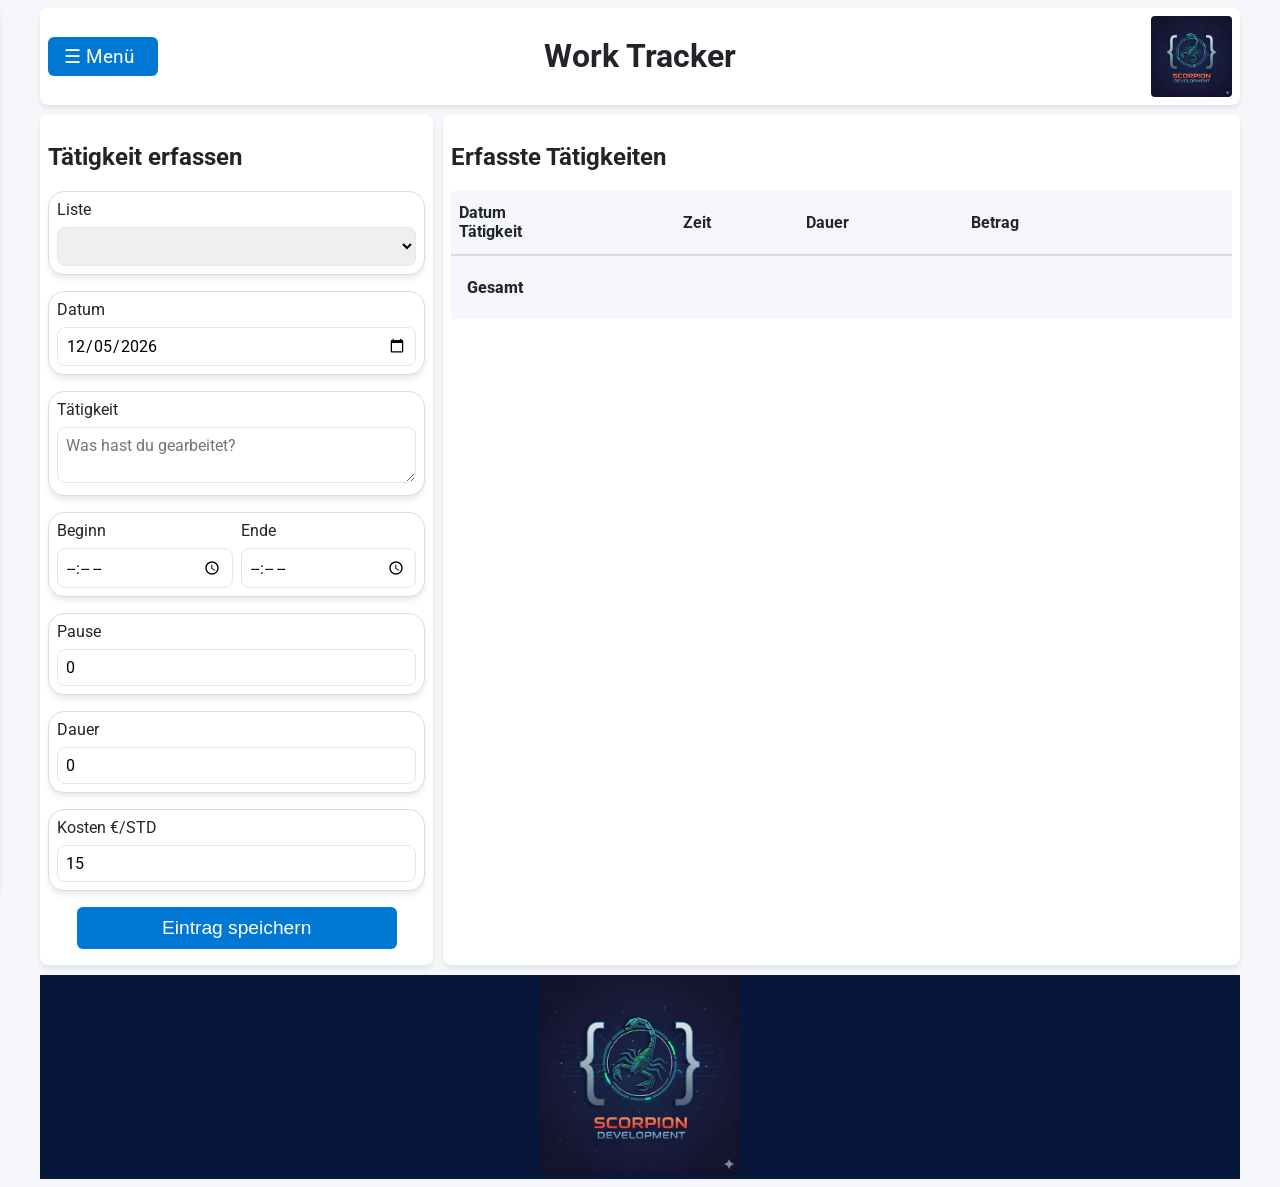
==== index.html @ b7560493 "Add files via upload Erster Commit der Daten" ====
<!doctype html>
<html lang="de">
  <head>
    <!--
    Die Reihenfolge im <head> ist sinnvollerweise foldende:
      1. meta
      2. link
      3. script
      4. title
      -->
    <meta charset="UTF-8" />
    <meta name="viewport" content="width=device-width, initial-scale=1.0" />

    <!-- Verknüpfung der CSS-Datei in die HTML -->

    <link rel="stylesheet" href="style_work-tracker.css" />

    <link rel="preconnect" href="https://fonts.gstatic.com" crossorigin />
    <link rel="preconnect" href="https://fonts.googleapis.com" />

    <link
      href="https://fonts.googleapis.com/css2?family=Roboto:ital,wght@0,100..900;1,100..900&display=swap"
      rel="stylesheet"
    />

    <!-- EIGENES ICON -->
    <link rel="icon" type="image/x-icon" href="img/scorp_dev_logo.jpg" />

    <!-- Verknüpfung der Javascript-Datei in die HTML Seite. -->
    <!-- Das können auch mehrere sein z. B. auch extern oder Links für z. B. Firebase etc -->
    <script src="app.js" defer></script>

    <title>Work Tracker</title>
  </head>
  <body>
    <!-- Sichtbarer Bereich auf der Seite -->

    <!-- SIDEBAR -->

    <!-- Die versteckte Checkbox steuert den Zustand -->
    <input type="checkbox" id="sidebar-toggle" />

    <!-- Die Sidebar selbst -->
    <div class="sidebar">
      <!-- Schließen-Button innerhalb der Sidebar -->
      <label for="sidebar-toggle" class="close-btn">✕</label>
      <nav>
        <h2>Arbeitslisten</h2>
        <div class="items-center">
          <button id="open_dialog_add_new_list" type="button" class="button-custom1">
            <svg
              xmlns="http://www.w3.org/2000/svg"
              height="21px"
              viewBox="0 -960 960 960"
              width="29px"
              fill="#212529"
            >
              <path d="M440-440H200v-80h240v-240h80v240h240v80H520v240h-80v-240Z" />
            </svg>
            Liste hinzufügen
          </button>
        </div>
        <div class="items-center">
          <button type="button" class="button-custom1" id="deleteListBt">
            <svg
              xmlns="http://www.w3.org/2000/svg"
              height="24px"
              viewBox="0 -960 960 960"
              width="24px"
              fill="#212529"
            >
              <path d="M200-440v-80h560v80H200Z" />
            </svg>
            Liste löschen
          </button>
        </div>
      </nav>
    </div>

    <div class="main" id="main">
      <div class="header">
        <!-- Der Button zum Öffnen (Hamburger-Icon oder Text) -->
        <label for="sidebar-toggle" class="menue-btn">☰ Menü</label>

        <h1>Work Tracker</h1>
        <img class="header-logo" src="img/scorp_dev_logo.jpg" alt="Logo ScorpionDevelopment" />
      </div>

      <!-- Record Area -->
      <form class="record">
        <h2>Tätigkeit erfassen</h2>
        <!-- Input list of activities -->
        <div class="card-1">
          <label for="area-of-activity" class="block mg-bot-8">Liste</label>
          <select id="area-of-activity" name="area-of-activity" class="block w-full">
            <!-- <option value="Liste 1">Eiberg</option> -->
          </select>
        </div>

        <!-- Input date, pre-set via JS with current date -->
        <div class="card-1">
          <label class="block mg-bot-8">Datum</label>
          <input class="block" type="date" id="date-of-activity" required />
        </div>

        <!-- Input aktivity -->
        <div class="card-1">
          <label class="block mg-bot-8">Tätigkeit</label>
          <textarea class="" id="activity" placeholder="Was hast du gearbeitet?"></textarea>
        </div>

        <!-- Input time -->
        <div class="card-1 disp-flex">
          <div class="flex1">
            <!-- Input beginn aktivitiy -->
            <label class="block mg-bot-8">Beginn</label>
            <input class="block" type="time" id="start-time" />
          </div>
          <!-- Input end aktivitiy -->
          <div class="flex1">
            <label class="block width-auto mg-bot-8">Ende</label>
            <input class="block" type="time" id="end-time" />
          </div>
        </div>

        <!--  Input break of activity -->
        <div class="card-1">
          <label class="block mg-bot-8">Pause</label>
          <input class="block" type="number" id="break-time" value="0" />
        </div>
        <!-- Input duration of activity -->
        <div class="card-1">
          <label class="block mg-bot-8">Dauer</label>
          <input class="block" type="number" id="duration" value="0" />
        </div>
        <!-- Input cost per hour of activity -->
        <div class="card-1">
          <label class="block mg-bot-8">Kosten €/STD</label>
          <input class="block" type="number" value="15" />
        </div>
        <div class="items-center">
          <button type="button" class="button-custom1" id="save-activity">Eintrag speichern</button>
        </div>
      </form>

      <!-- <div class="display">
        <h2>Erfasste Tätigkeiten</h2>
        <div class="overflow-x-auto m-w-full">
          <table>
            <thead class="sticky-5">
              <tr>
                <th>Datum <br />Tätigkeit</th>
                <th>Zeit</th>
                <th>Dauer</th>
                <th>Betrag</th>
                <th></th>
                <th></th>
              </tr>
            </thead>
            <tbody id="activity-table"> -->
      <!-- Ab hier per JS einfügen -->
      <!-- Start Eintrag -->

      <!-- Ende Eintrag -->
      <!-- <tr>
                <td>
                  <div class="mg-bot-4">03.08.26</div>
                  <div class="text-secondary">Programmieren</div>
                </td>
                <td>
                  <div class="mg-bot-4">07:00 - 12:00</div>
                  <div class="text-secondary">Pause: 15 Min.</div>
                </td>
                <td>4,75 Std.</td>
                <td>71,25€</td>
                <td>
                  <div class="td-del">
                    <button type="button" class="icon-button edit-button">
                      <svg
                        xmlns="http://www.w3.org/2000/svg"
                        height="24px"
                        viewBox="0 -960 960 960"
                        width="24px"
                        fill=""
                      >
                        <path
                          d="M200-200h57l391-391-57-57-391 391v57Zm-80 80v-170l528-527q12-11 26.5-17t30.5-6q16 0 31 6t26 18l55 56q12 11 17.5 26t5.5 30q0 16-5.5 30.5T817-647L290-120H120Zm640-584-56-56 56 56Zm-141 85-28-29 57 57-29-28Z"
                        ></path>
                      </svg>
                    </button>
                  </div>
                </td>

                <td>
                  <div class="td-del">
                    <button type="button" class="icon-button delete-button">
                      <svg
                        xmlns="http://www.w3.org/2000/svg"
                        height="24px"
                        viewBox="0 -960 960 960"
                        width="24px"
                        fill=""
                      >
                        <path
                          d="M280-120q-33 0-56.5-23.5T200-200v-520h-40v-80h200v-40h240v40h200v80h-40v520q0 33-23.5 56.5T680-120H280Zm400-600H280v520h400v-520ZM360-280h80v-360h-80v360Zm160 0h80v-360h-80v360ZM280-720v520-520Z"
                        ></path>
                      </svg>
                    </button>
                  </div>
                </td>
              </tr>
            </tbody>
            <tfoot>
              <tr>
                <td>Gesamt</td>
                <td></td>
                <td></td>
                <td></td>
              </tr>
            </tfoot>
          </table>
        </div>
      </div> -->

      <!-- Footer -->
      <div class="footer">
        <div>
          <a href="#"
            ><img class="footer-img" src="img/scorp_dev_logo.jpg" alt="Logo ScorpionDevelopment"
          /></a>
        </div>
      </div>
    </div>

    <!-- Eingabedialog für neue Liste -->

    <dialog id="dialog-add-list-item">
      <div class="card-2">
        <form action="" method="dialog">
          <label class="block mg-bot-8" for="name_new_activity-area">Name der neuen Liste</label>
          <input
            class="block mg-bot-8"
            name="name_new_activity-area"
            type="text"
            placeholder="Namen eingeben"
            id="name_new_activity-area"
          />
          <button type="button" id="close_dialog_add_new_list" class="button-custom1">
            Neue Liste hinzufügen
          </button>
          <button type="button" id="close_dialog_add_list_item" class="button-custom1">
            Abbrechen
          </button>
        </form>
      </div>
    </dialog>

    <!-- Warnung wenn Eintrag beim hinzufügen einer neuen Liste vergessen wurde -->
    <dialog id="warning">
      <div class="card-2">
        <div class="mg-bot-8">Es ist kein Name eingegeben worden!!!</div>
        <button type="button" id="close_dialog_warning" class="block button-custom1">Zurück</button>
        <button type="button" id="close_dialog_warning_end" class="button-custom1">
          Abbrechen
        </button>
      </div>
    </dialog>

    <!-- Dialog zum  Löschen von Listen -->
    <dialog id="deleteListDialog">
      <ul id="deleteList"></ul>
      <button type="button" id="close_dialog_delete_list" class="button-custom1">Schließen</button>
    </dialog>
  </body>
</html>
---- style_work-tracker.css ----
/*########################################################################*/
/*Dieser Eintrag sollte grundsätzlich mit aufgenommen werden, 
um die Größen der Elemente auch mit %-Angaben sauber berechnen zu können 
(Best-Practice lt. Janis Seemann */
* {
  box-sizing: border-box;
}
/*########################################################################*/
/*########################################################################*/
/* Hier geht es darum Variablen anzulegen, um diese später im Coding direkt
verwenden zu können. So schafft man ein strukturiertes Aussehen.
Die Variablen können dann z. B. wie folgt aufgerufen/verwendet werden:

*/

:root {
  /* Hintergründe */
  --bg-primary: rgb(245, 247, 250);
  --bg-secondary: rgb(255, 255, 255);

  /* Schriftfarben */
  --text-primary: rgb(33, 37, 41);
  --text-secondary: rgb(108, 117, 125);

  /* Buttons */
  --button-primary: rgb(0, 120, 212);
  --button-primary-hover: rgb(16, 110, 190);

  /* Rahmen */
  --border-color: rgb(218, 220, 224);

  --boxshadow: 0 4px 6px -1px rgb(0 0 0 / 0.1);

  /* Optional */
  --success: rgb(16, 124, 16);
  --warning: rgb(255, 185, 0);
  --danger: rgb(209, 52, 56);
}
/*########################################################################*/

/*########################################################################*/

/* ".clearfix::after" wird immer gesetzt,
wenn ein "float" verwendet wird, damit die Elemente sauber 
in der Größe berechnet werden und nichts über das 
parent-Element überragt*/
.clearfix::after {
  content: "";
  clear: both;
  display: table;
}
/*########################################################################*/

html {
  min-height: 100%;
  /* font-family: "Segoe UI", Tahoma, Geneva, Verdana, sans-serif; */
  font-family: "Roboto", sans-serif;
}

body {
  background-color: var(--bg-primary);
  display: flex;
  justify-content: center;
  width: 100%;
  color: var(--text-primary);
  margin: 0;
  padding: 0;
}

/*########################################################################*/

/* 1. Verstecke die eigentliche Checkbox komplett */
#sidebar-toggle {
  display: none;
}

/* 3. Styling für die Sidebar */
.sidebar {
  position: fixed;
  top: 0;
  left: -250px; /* Startposition: Komplett außerhalb des linken Bildschirms */
  width: 250px;
  min-height: 100vh;
  background-color: var(--bg-primary);
  border-radius: 16px;
  transition: left 0.3s ease; /* Ermöglicht das flüssige Reinschieben */
  box-shadow: var(--boxshadow);
  z-index: 20; /* Liegt über dem Öffnen-Button */
  padding: 60px 8px 8px 8px;
}

/* Schließen-Button in der Sidebar */
.close-btn {
  position: absolute;
  top: 15px;
  right: 20px;
  color: white;
  background-color: var(--button-primary);
  font-size: 24px;
  cursor: pointer;
  border-radius: 5px;
  display: inline-flex;
  justify-content: center;
  align-items: center;
  width: 30px;
  aspect-ratio: 1/1;
}

/* 4. DIE MAGIE: Wenn Checkbox aktiv (checked), schiebe Sidebar ins Bild */
#sidebar-toggle:checked ~ .sidebar {
  left: 16px; /* Verschiebt die Sidebar auf die sichtbare Position */
}

.sidebar > nav > h2 {
  color: var(--text-primary);
  background-color: var(--bg-secondary);
  display: inline-block;
  width: 100%;
  padding: 8px;
  margin-bottom: 8px;
  border-radius: 8px;
}

.main {
  display: grid;
  grid-template-columns: 1fr 1fr 1fr;
  grid-template-areas:
    "header header header "
    "record display display"
    "footer footer footer";

  gap: 10px;
  padding: 8px;
  border-radius: 16px;
  min-height: 380px;
  width: 95%;
  max-width: 1500px;
}

/* Mobilgeräte */
@media (max-width: 768px) {
  .main {
    grid-template-columns: 1fr;
    grid-template-areas: " header" "record" "display" "footer";
  }
}

.header,
.record,
.display,
.aktionbox {
  border-radius: 8px;
  padding: 8px;
  background-color: var(--bg-secondary);
  box-shadow: var(--boxshadow);
}

.header {
  grid-area: header;
  display: flex;
  justify-content: center;
  align-items: center;
  color: var(--text-primary);
  position: relative;
}

.record {
  grid-area: record;
  display: flex;
  flex-direction: column;
}
.display {
  grid-area: display;
  min-width: 0;
}

.aktionbox {
  grid-area: aktionbox;
  display: flex;
  flex-direction: column;
  justify-content: center;
  align-items: center;
}

.footer {
  grid-area: footer;
  display: flex;
  justify-content: center;
}

.footer-img {
  height: 200px;
}
.footer > div {
  width: 100%;
  background-color: rgb(6, 23, 59);
  text-align: center;
}

.header-logo {
  height: calc(100% - 16px);
  right: 8px;
  position: absolute;
  border-radius: 4px;
}

.card-1 {
  background-color: var(--bg-secondary);
  border: 1px solid var(--border-color);

  box-shadow: var(--boxshadow);
  padding: 8px;
  border-radius: 16px;
  margin-bottom: 16px;
}

.items-center {
  display: flex;
  justify-content: center;
}
.button-custom1 {
  display: block;
  background-color: var(--button-primary);
  color: rgb(255, 255, 255);
  border: none;
  padding: 10px 16px;
  border-radius: 6px;
  cursor: pointer;
  width: 320px;
  font-size: 1.2rem;
  margin-bottom: 8px;
}

.button-custom1:hover,
.add-button-custom1:hover {
  background-color: var(--button-primary-hover);
}

.button-custom1:active {
  background-color: var(--button-primary);
}

.menue-btn {
  display: block;
  position: absolute;
  background-color: var(--button-primary);
  color: rgb(255, 255, 255);
  border: none;
  left: 8px;
  padding: 8px 16px;
  border-radius: 6px;
  cursor: pointer;
  width: 110px;
  font-size: 1.2rem;
}

.text-secondary {
  color: var(--text-secondary);
}

.mg-bot-4 {
  margin-bottom: 4px;
}
.mg-bot-8 {
  margin-bottom: 8px;
}

.block {
  display: block;
}

.width-auto {
  width: auto;
}
.w-full {
  width: 100%;
}

.m-w-full {
  max-width: 100%;
}

.disp-flex {
  display: flex;
  gap: 8px;
}

.flex1 {
  flex: 1;
}

.overflow-x-auto {
  overflow-x: auto;
}

input[type="date"] {
  font-family: "Roboto", monospace;
}

input,
textarea,
select {
  border: 1px solid #e2e8f0;
  border-radius: 8px;
  font-family: "Roboto", monospace;
  padding: 8px;
  width: 100%;
  font-size: 1rem;
}

/* Styling Tabelle */

table {
  width: 100%;
  max-height: 500px;
  background-color: var(--bg-secondary);
  box-shadow: var(--boxshadow);
  border-collapse: collapse;
}

th,
td {
  text-align: left;
  padding: 8px 8px 8px 8px;
  height: 64px;
  white-space: nowrap;
  background-color: var(--bg-primary);
}

td:nth-child(1) {
  padding: 8px 8px 8px 16px;
}

.td-del {
  display: flex;
  text-align: center;
  justify-content: center;
}

thead {
  color: var(--text-primary);
  background-color: var(--bg-primary);
  border-bottom: 2px solid var(--border-color);
}

tfoot > tr {
  border-top: 2px solid var(--border-color);
  font-weight: 800;
}

tr:nth-child(even) {
  background-color: var(--bg-primary);
}

.icon-button {
  padding: 3px;
  background: none;
  border: none;
  display: flex;
  justify-content: center;
  align-items: center;
  cursor: pointer;
  transition: 300ms ease;
}

.delete-button:hover svg {
  fill: var(--danger);
  transition: 300ms ease;
}

.edit-button:hover svg {
  fill: var(--success);
  transition: 300ms ease;
}

.button-custom1 svg {
  fill: var(--bg-primary);
  padding-right: 8px;
  transition: 300ms ease;
}

.card-2 {
  background-color: var(--bg-secondary);
  border: 1px solid var(--border-color);
  display: flex;
  flex-direction: column;
  box-shadow: var(--boxshadow);
  padding: 8px;
  border-radius: 16px;
}

dialog {
  border: none;
  border-radius: 24px;
  font-size: 1rem;
}

ul {
  width: 100%;
  list-style: none;
  margin: 0;
  padding: 0;
}

.deleteItem {
  margin-bottom: 8px;
}
.card-3 {
  background-color: var(--bg-secondary);
  border: 1px solid var(--border-color);
  display: flex;
  flex-direction: row;
  align-items: center;
  box-shadow: var(--boxshadow);
  padding: 8px;
  border-radius: 16px;
}

.card-3 > div {
  font-size: 1.2rem;
  padding-left: 4px;
}
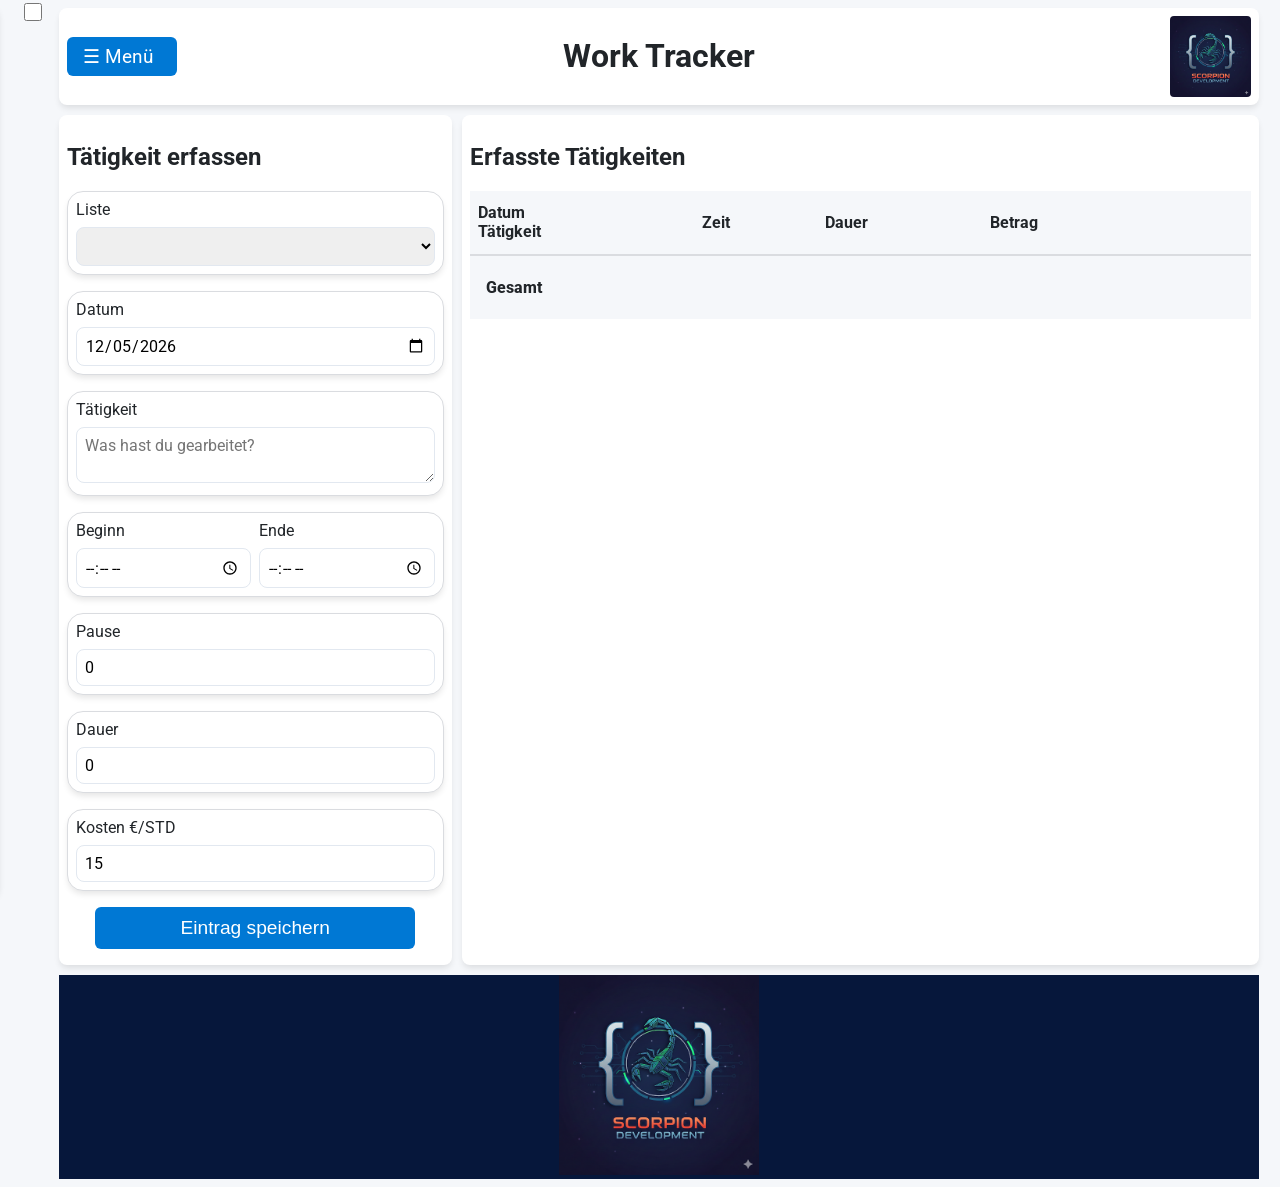
==== commit 06a8a795: "Add sidebar close_open function" ====
--- a/index.html
+++ b/index.html
@@ -5,7 +5,7 @@
     Die Reihenfolge im <head> ist sinnvollerweise foldende:
       1. meta
       2. link
-      3. script
+      3. script 
       4. title
       -->
     <meta charset="UTF-8" />
@@ -18,10 +18,7 @@
     <link rel="preconnect" href="https://fonts.gstatic.com" crossorigin />
     <link rel="preconnect" href="https://fonts.googleapis.com" />
 
-    <link
-      href="https://fonts.googleapis.com/css2?family=Roboto:ital,wght@0,100..900;1,100..900&display=swap"
-      rel="stylesheet"
-    />
+    <link href="https://fonts.googleapis.com/css2?family=Roboto:ital,wght@0,100..900;1,100..900&display=swap" rel="stylesheet" />
 
     <!-- EIGENES ICON -->
     <link rel="icon" type="image/x-icon" href="img/scorp_dev_logo.jpg" />
@@ -48,13 +45,7 @@
         <h2>Arbeitslisten</h2>
         <div class="items-center">
           <button id="open_dialog_add_new_list" type="button" class="button-custom1">
-            <svg
-              xmlns="http://www.w3.org/2000/svg"
-              height="21px"
-              viewBox="0 -960 960 960"
-              width="29px"
-              fill="#212529"
-            >
+            <svg xmlns="http://www.w3.org/2000/svg" height="21px" viewBox="0 -960 960 960" width="29px" fill="#212529">
               <path d="M440-440H200v-80h240v-240h80v240h240v80H520v240h-80v-240Z" />
             </svg>
             Liste hinzufügen
@@ -62,13 +53,7 @@
         </div>
         <div class="items-center">
           <button type="button" class="button-custom1" id="deleteListBt">
-            <svg
-              xmlns="http://www.w3.org/2000/svg"
-              height="24px"
-              viewBox="0 -960 960 960"
-              width="24px"
-              fill="#212529"
-            >
+            <svg xmlns="http://www.w3.org/2000/svg" height="24px" viewBox="0 -960 960 960" width="24px" fill="#212529">
               <path d="M200-440v-80h560v80H200Z" />
             </svg>
             Liste löschen
@@ -225,9 +210,7 @@
       <!-- Footer -->
       <div class="footer">
         <div>
-          <a href="#"
-            ><img class="footer-img" src="img/scorp_dev_logo.jpg" alt="Logo ScorpionDevelopment"
-          /></a>
+          <a href="#"><img class="footer-img" src="img/scorp_dev_logo.jpg" alt="Logo ScorpionDevelopment" /></a>
         </div>
       </div>
     </div>
@@ -238,19 +221,9 @@
       <div class="card-2">
         <form action="" method="dialog">
           <label class="block mg-bot-8" for="name_new_activity-area">Name der neuen Liste</label>
-          <input
-            class="block mg-bot-8"
-            name="name_new_activity-area"
-            type="text"
-            placeholder="Namen eingeben"
-            id="name_new_activity-area"
-          />
-          <button type="button" id="close_dialog_add_new_list" class="button-custom1">
-            Neue Liste hinzufügen
-          </button>
-          <button type="button" id="close_dialog_add_list_item" class="button-custom1">
-            Abbrechen
-          </button>
+          <input class="block mg-bot-8" name="name_new_activity-area" type="text" placeholder="Namen eingeben" id="name_new_activity-area" />
+          <button type="button" id="close_dialog_add_new_list" class="button-custom1">Neue Liste hinzufügen</button>
+          <button type="button" id="close_dialog_add_list_item" class="button-custom1">Abbrechen</button>
         </form>
       </div>
     </dialog>
@@ -260,9 +233,7 @@
       <div class="card-2">
         <div class="mg-bot-8">Es ist kein Name eingegeben worden!!!</div>
         <button type="button" id="close_dialog_warning" class="block button-custom1">Zurück</button>
-        <button type="button" id="close_dialog_warning_end" class="button-custom1">
-          Abbrechen
-        </button>
+        <button type="button" id="close_dialog_warning_end" class="button-custom1">Abbrechen</button>
       </div>
     </dialog>
 
--- a/style_work-tracker.css
+++ b/style_work-tracker.css
@@ -71,7 +71,9 @@
 
 /* 1. Verstecke die eigentliche Checkbox komplett */
 #sidebar-toggle {
-  display: none;
+  /* display: none; */
+  height: 18px;
+  width: 30px;
 }
 
 /* 3. Styling für die Sidebar */
@@ -109,6 +111,7 @@
 /* 4. DIE MAGIE: Wenn Checkbox aktiv (checked), schiebe Sidebar ins Bild */
 #sidebar-toggle:checked ~ .sidebar {
   left: 16px; /* Verschiebt die Sidebar auf die sichtbare Position */
+  left: 30px; /* Verschiebt die Sidebar auf die sichtbare Position */
 }
 
 .sidebar > nav > h2 {
